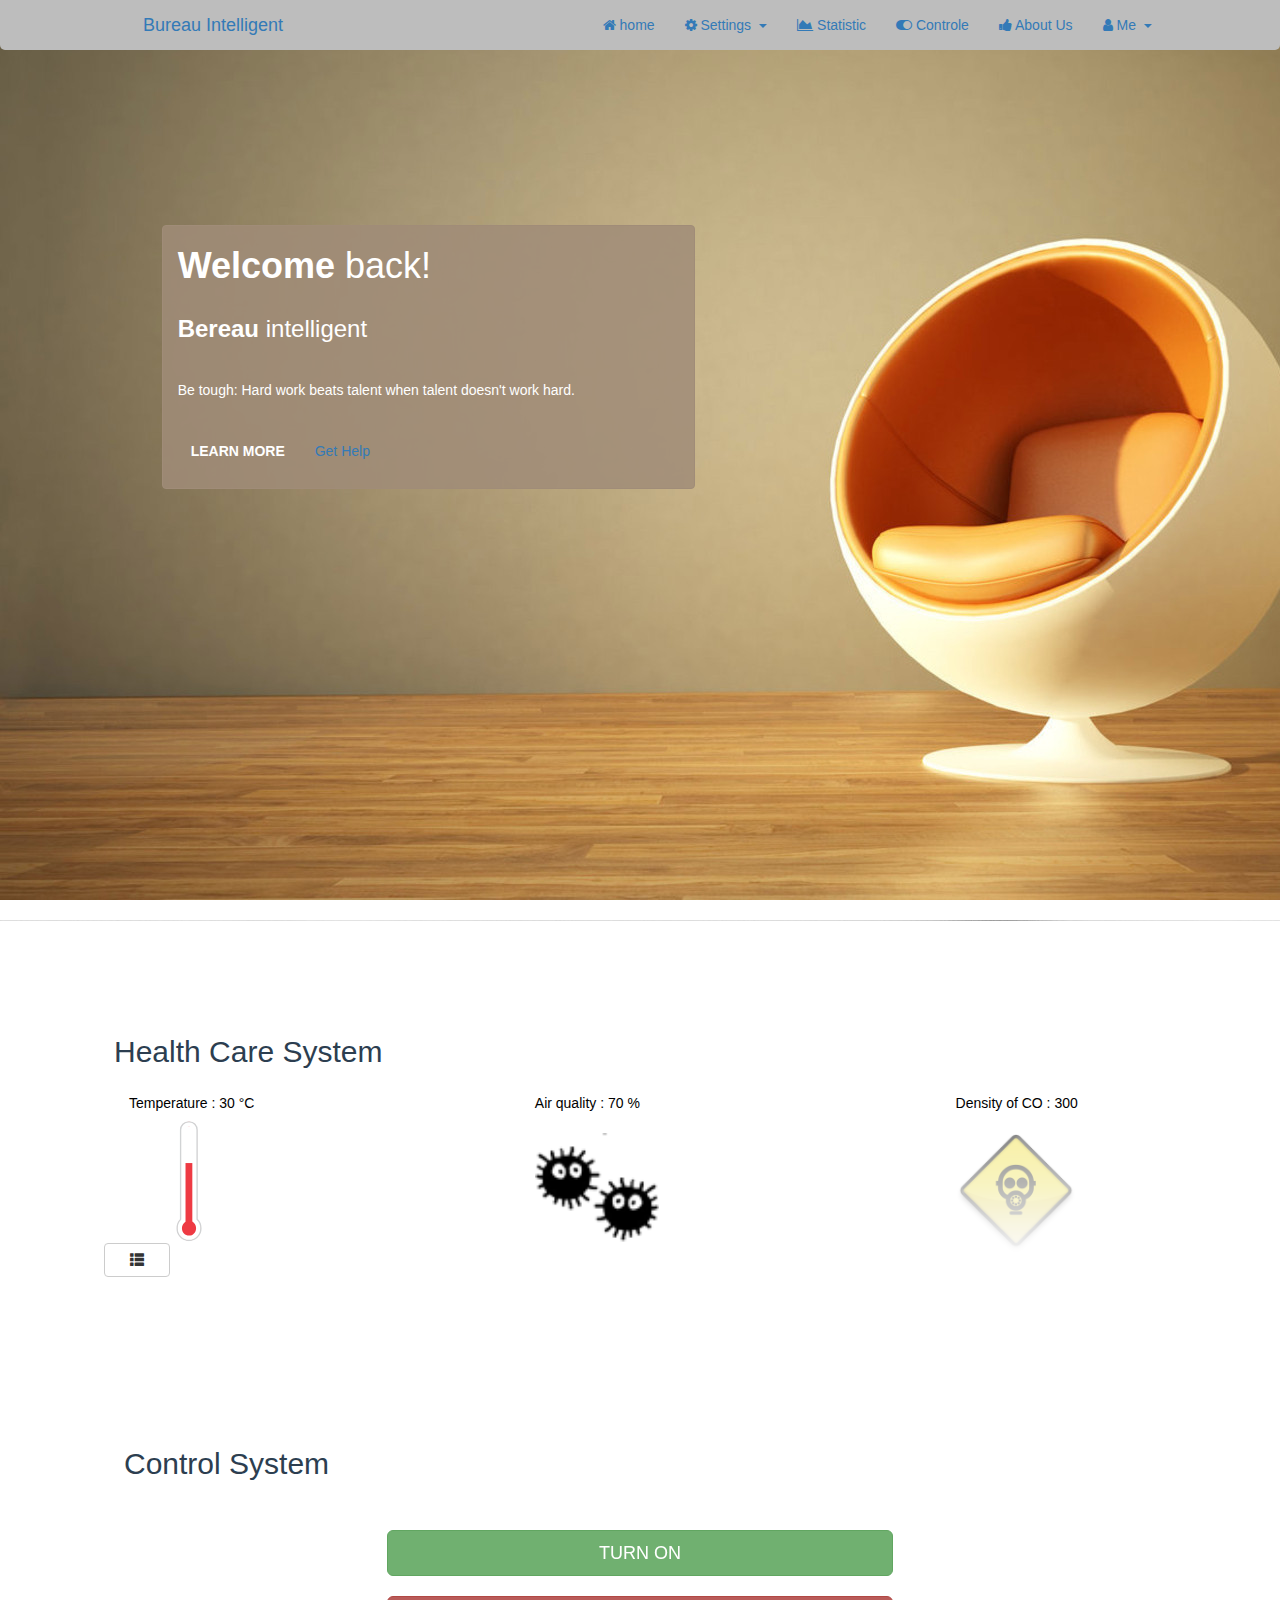
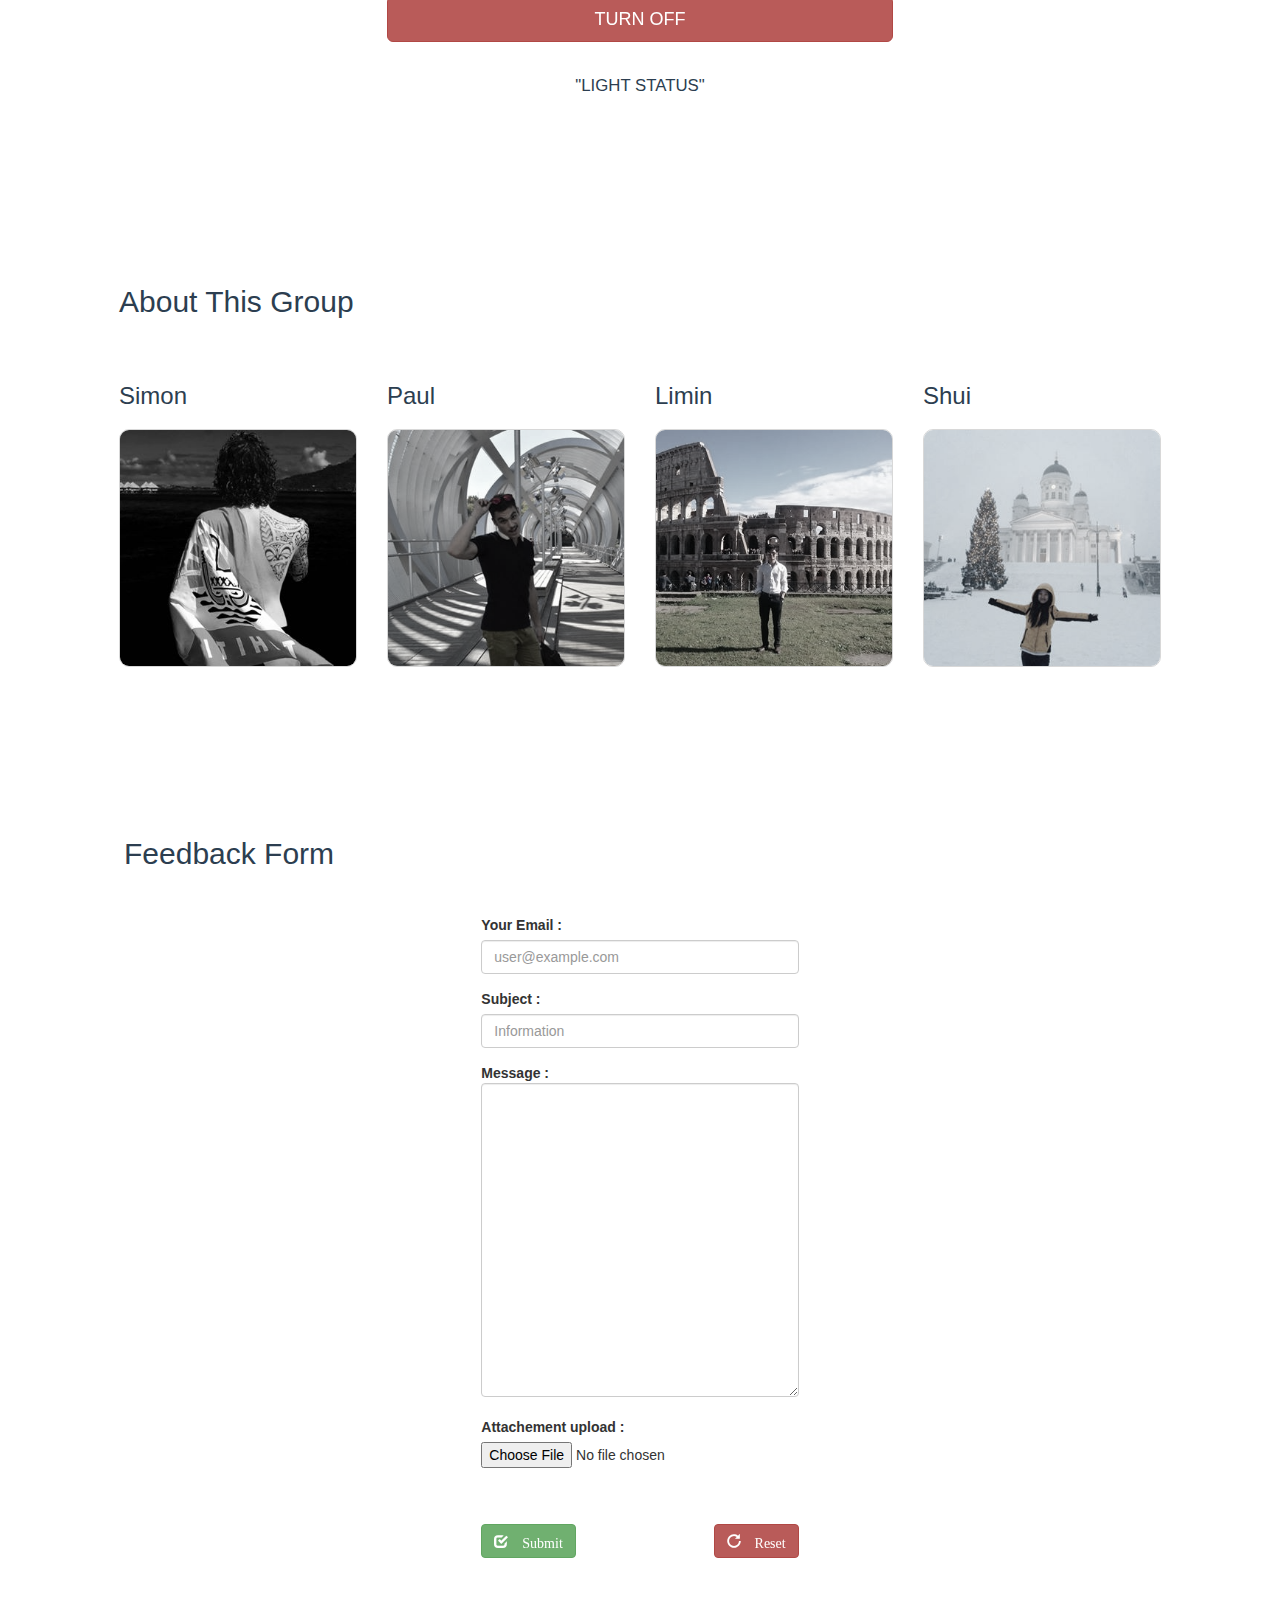
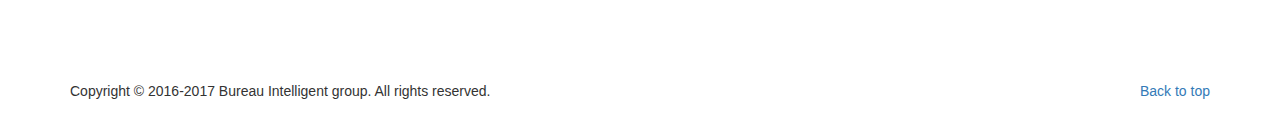
==== home.html @ cb345a28 "" ====
<!DOCTYPE html>
<html>
<head>

<!-- every 5min refresh automatique -->
<meta charset="UTF-8" http-equiv="refresh" content="300">  


	<!-- STYLESHEETS START -->
	<!-- Bootstrap style sheet -->
	<link rel="stylesheet" href="css/bootstrap.css" />
	<!-- Sunshine specific style sheet -->
	<link rel="stylesheet" href="css/styles.css" />
	<!-- STYLESHEETS END -->
	<!-- font-awesome BEGINS -->
	<link rel="stylesheet" href="css/font-awesome.min.css">
	<!-- font-awesome END -->
	<link rel="stylesheet" href="css/Index.css" >
	
	<link rel="stylesheet" href="css/thermometer.css" >
	<link rel="stylesheet" href="https://maxcdn.bootstrapcdn.com/bootstrap/3.3.7/css/bootstrap.min.css">
  <script src="https://ajax.googleapis.com/ajax/libs/jquery/3.1.1/jquery.min.js"></script>
  <script src="https://maxcdn.bootstrapcdn.com/bootstrap/3.3.7/js/bootstrap.min.js"></script>
  <style>
  .carousel-inner > .item > img,
  .carousel-inner > .item > a > img {
      width: 70%;
      margin: auto;
  }
  </style>
	
	<!-- FONTS START -->
	<link href="http://fonts.googleapis.com/css?family=Open+Sans:300,400,700" rel="stylesheet" type="text/css">
	<!-- FONTS END -->
	
	
	<script src="https://ajax.googleapis.com/ajax/libs/jquery/3.1.0/jquery.min.js"></script>
	
	
	<!-- PRE-LOADER JAVASCRIPT START -->
    <script src="js/pace.min.js" type="text/javascript"></script> 
	
	
	
   <script type="text/javascript">
	  
	   		
		/*
			The function below is used to:
			1. start the ticker on the home page
		*/		
		$(document).ready(function() {

			var current = 1;
			var height = $('.ticker').height();
			var numberDivs = $('.ticker').children().length;
			var first = $('.ticker h3:nth-child(1)');
			setInterval(function() {
				var number = current * -height;
				first.css('margin-top', number + 'px');
				if (current === numberDivs) {
					first.css('margin-top', '0px');
					current = 1;
				} else current++;
			}, 2500);
					});

   </script>

<title>Bureau Intelligent</title>

</head>

<body>
<p>
	<div class="container" style="margin: 0px; width: 100%;height:100%;align:center">
<!-- MAIN NAV START -->
		<div class="row" >
			<nav class="navbar-fixed-top" style="border-radius:0 0 5px 5px;background:#BDBDBD; width: 100%;margin:0 auto;">
				  <!-- 		<div class="navbar-fixed-top/navbar-static-top">         固定在网页顶部-->
				  <div style="width: 80%; margin:0 auto;">
  
        			<ul class="nav navbar-nav">	<!-- 下拉单 -->
        				<li class="navbar-header">
                            <a class="navbar-brand" style="left: 0" href="#header">Bureau Intelligent</a>
                        </li>
        			</ul>
        			<div class="collapse navbar-collapse" id="navbar-collapse-1">
            			<ul class="nav navbar-nav navbar-right" >
            				<li>
            					<a href="#header">
            						<i class="fa fa-home" aria-hidden="true"></i> home
            					</a>
            				</li>
            				<li class="dropdown">
            					<a href="#" class="dropdown-toggle" data-toggle="dropdown" >
            						<i class="fa fa-cog" aria-hidden="true"></i> Settings
            						<!-- <b class="caret"></b> -->
            					</a>
            					<ul class="dropdown-menu"> 
            						<li><a href="#">Créer un mode</a></li>
            						<li><a href="#">Another Action</a></li>
            						<li class="divider"></li>
            						<li><a href="#">Something else</a></li>
            					</ul>
            				</li>
            				<li>
            					<a href="#sante">
            						<i class="fa fa-area-chart" aria-hidden="true"></i> Statistic
            					</a>
            				</li>
            				<li>
            					<a href="#light">
            						<i class="fa fa-toggle-on" aria-hidden="true"></i> Controle
            					</a>
            				</li>
            				<li>
            					<a href="#about">
            						<i class="fa fa-thumbs-up" aria-hidden="true"></i> About Us
            					</a>
            				</li>
            				<li class="dropdown">
            					<a href="#" class="dropdown-toggle"  data-toggle="dropdown">
            						<i class="fa fa-user" aria-hidden="true"></i> Me
<!--             						<b class="caret" ></b> -->
            					</a>
            					<ul class="dropdown-menu"> 
            						<li>	
										<a href="img/profile.png">profil	
											<img class="img-circle" style="height:auto; width:25px;margin-left:12px;" alt="profil" src = "img/profile.png"/>
										</a>  
									</li>
            						<li class="divider"></li>
            						<li><a href="#">Préférences</a></li>
            						<li><a href="#">Paramètres</a></li>
            						<li><a href="login.html">Déconnexion</a></li>
            						<li class="divider"></li>
            						<li><a href="#">Aide</a></li>
            						<li><a href="#feedback">Signaler un problème</a></li>
            					</ul>
            				</li>
                   	    
            			</ul>
            		</div>
        		</div>
			</nav>
		</div>
<!-- MAIN NAV END -->
<!-- HOME START -->
		
        <header id="header">
            <div class="container" >
                <div class="row">
                    <div class="col-xs-10 col-xs-offset-1 col-sm-5" id="intro"  >
                        <h1><strong>Welcome</strong> back!</h1>
                        <br>
                        <!-- TICKER START -->
                         <div class="ticker">
                            <h3><strong>Bereau</strong> intelligent</h3>
                            <h3><strong>Bright</strong> ideas.</h3>
                            <h3><strong>Amazing</strong> results.</h3>
                        </div>
						<br>
                        <!-- TICKER END -->
                        <p> Be tough: Hard work beats talent when talent doesn't work hard.</p>
                        <br>
                        <a href="#about" class="btn btn-transparent scroll"><strong>LEARN MORE</strong></a>
                        <a href="#about" class="btn btn-link btn-white scroll">Get Help</a>
                    </div>
                </div>
            </div>
        </header>
	</div>
	</p>	
<!-- HOME END -->
	<div style="width:100%; background: url('img/services.jpg') fixed no-repeat;"> 
		
		<div class="row">
		</div>
		
		<div id="sante" class="row" style="position:static;width:100%;  margin:0 auto; border-radius:5px;padding: 25px 25px 25px 25px; background-color:#2C3E50;background-color: rgba(255,255,255,0.7);width:90%;horiz-align:middle; margin:50px auto 30px auto;">
			<div class="view" style="margin:25px;">
				<div>
					<h2 class="sante">Health Care System</h2>
				</div>
				<div class="col-md-12 column ui-sortable">
					
					<div class="box box-element" class="margin:20px;">
					 	<div style="width:100%;height:150px">
							
							
							<span style="height:100%;width:auto;border:0px solid #00F;">
                            <!-- border:1px solid #00F; -->
								<div class="svgCont" style="max-height:25px;max-width:120px;margin:auto;left:0%;border:1 solid #FFFFFF width: 600px;
  border: solid 1px #CCC; border: none; box-sizing: border-box;
  
  transform: translate(-50%, -50%);
  rotate(90deg); 
  -ms-transform: rotate(90deg); 
  -webkit-transform: rotate(90deg); 
  -o-transform: rotate(90deg); 
  -moz-transform: rotate(90deg); padding-bottom: 20.985%;">
      
             <svg xmlns="http://www.w3.org/2000/svg" width="619" height="129.9" viewBox="0 0 619 129.9" style="


position: absolute; top: 0; left: 0; width: 100%; height: 100%;

}">
              <style>
			  

                .st0{fill:#E6E7E8;} .st1{fill:#EE3A43;} .st2{fill:#FFFFFF;} .st3{fill:none;stroke:#D1D3D4;stroke-width:7;stroke-miterlimit:10;}
              </style>
              <path d="M552 3.5c-17.4 0-34.1 6.7-46 19.7H44.8c-22.5 0-41.3 17.3-41.3 39.3v4.8c0 10.7 4.7 21.4 12.5 29 7.7 7.6 18.1 12 28.8 12h461.7c11.8 11 28.2 18.2 45.5 18.2 35 0 63.5-27.6 63.5-61.4S587 3.5 552 3.5z" class="st1"/>
              
              <rect id="thermometerLineBody" width="189.1" height="42" x="27" y="44.4" class="st2"/>
              
    <!--           <circle id="thermometerLineHead" cx="40" cy="64.9" r="20" class="st1"/> -->
              <path d="M552 3.3c-17.4 0-34.1 6.7-46 19.7H44.8C22.3 23 3.5 40.3 3.5 62.3v4.8c0 10.7 4.7 21.4 12.5 29 7.7 7.6 18.1 12 28.8 12h461.7c11.8 11 28.2 18.2 45.5 18.2 35 0 63.5-27.6 63.5-61.4S587 3.3 552 3.3zm0 98.1c-14.4 0-27-7.5-33.6-18.5H44.8c-8.4 0-15.8-7.1-15.8-15.5v-4.8c0-8.3 7.4-14.8 15.8-14.8H518c6.5-11 19.3-19.4 33.9-19.4 21.3 0 38.5 16.3 38.5 36.4.1 20.3-17.2 36.6-38.4 36.6z" class="st2"/>
              <path d="M552 3.5c-17.4 0-34.1 6.7-46 19.7H44.8c-22.5 0-41.3 17.3-41.3 39.3v4.8c0 10.7 4.7 21.4 12.5 29 7.7 7.6 18.1 12 28.8 12h461.7c11.8 11 28.2 18.2 45.5 18.2 35 0 63.5-27.6 63.5-61.4S587 3.5 552 3.5z" class="st3"/>
            </svg>   </div>  
      
								<a id="temperature-btn" style="text-decoration: none;color:black;" href="datatable/tableTemperature.html" target="_blank" >Temperature : 30 °C</a></br>
							
						
							</span>
						
                        	
							
							
                            
							<span style="left:40%;height:100%;width:auto;border:0px solid #00F;">
								
								<div><a id="air-btn" style="text-decoration: none;color:black;" href="datatable/tableDust.html" target="_blank" >Air quality : 70 %</a> </div></br>
								
								<img id="svg1" src="img/dustevil2.png"  style="border:0px solid #00F;height:80%;max-width:auto;">
						
							</span>
							
						
							<span style="left:80%;border:0px solid #00F;height:100%;width:auto;">
								
								<div><a id="co-btn" style="text-decoration: none;color:black;" href="datatable/tableCO.html" target="_blank" >Density of CO : 300</a> </div></br>
								
								<img id="jpg1" src="img/poisin4.png" style="border:0px solid #00F;height:80%;max-width:auto;-webkit-mask-image:-webkit-gradient(linear, left top, left bottom, from(rgba(0,0,0,0.5)), to(rgba(0,0,0,0.05)));"/>
								
							
							</span>
						</div>
					</div>
				</div>
			</div>
			
			<div style="margin:15px">				
				<button type="button" class="btn btn-default" data-toggle="collapse" data-target="#graphcarousel">
					<span class="glyphicon glyphicon-th-list" aria-hidden="true"></span>
				</button>
				<div id="graphcarousel" class="collapse">
					<div class="container">
  <br>
  <div id="myCarousel" class="carousel slide" data-ride="carousel">
    <!-- Indicators -->
    <ol class="carousel-indicators">
      <li data-target="#myCarousel" data-slide-to="0" class="active"></li>
      <li data-target="#myCarousel" data-slide-to="1"></li>
      <li data-target="#myCarousel" data-slide-to="2"></li>
      <li data-target="#myCarousel" data-slide-to="3"></li>
    </ol>

    <!-- Wrapper for slides -->
         <div class="carousel-inner" style="text-align:center">
        <div class="item active">
          <img alt="First slide" src="img/graphTemperature.png" ></img>
        </div>
		<div class="item">
          <img alt="Second slide" src="img/graphHumidite.png" ></img>
        </div>
        <div class="item">
          <img alt="Third slide" src="img/graphDust.png" ></img>
        </div>
        <div class="item">
          <img alt="fourth slide" src="img/graphCO.png"  ></img>
        </div>
      </div>

    <!-- Left and right controls -->
    <a class="left carousel-control" href="#myCarousel" role="button" data-slide="prev">
      <span class="glyphicon glyphicon-chevron-left" aria-hidden="true"></span>
      <span class="sr-only">Previous</span>
    </a>
    <a class="right carousel-control" href="#myCarousel" role="button" data-slide="next">
      <span class="glyphicon glyphicon-chevron-right" aria-hidden="true"></span>
      <span class="sr-only">Next</span>
    </a>
  </div>
</div>
				</div>
			</div>

		</div>
		
		
	
		<div id="light" style="border-radius:5px;padding: 40px; background-color:#D8D8D8;background-color: rgba(255,255,255,0.7);width:90%;horiz-align:middle; margin:50px auto 30px auto;">
			<div class="row" style="margin: 0;">
        <div >
            <h2 style="text-align: left;padding:20px;color:#2C3E50;">Control System</h2>
        </div>
        <br>
        <div class="col-md-6 col-md-offset-3">
          <a href="?light=on" class="btn btn-success btn-block btn-lg" style="-webkit-filter: grayscale(30%);
	-moz-filter: grayscale(30%);													<!-- 灰度-->
	-ms-filter: grayscale(30%);
	-o-filter: grayscale(30%);
	filter: grayscale(30%);
	filter: gray;
	width: 100%">TURN ON</a>
          <br />
          <a href="?light=off" class="btn btn-danger btn-block btn-lg" style="-webkit-filter: grayscale(30%);
	-moz-filter: grayscale(30%);
	-ms-filter: grayscale(30%);
	-o-filter: grayscale(30%);
	filter: grayscale(30%);
	filter: gray;
	width: 100%">TURN OFF</a>
          <br />
          <div style="font-size:120%;margin: auto;color:#2C3E50; padding:10px;width:100%;height:200%;text-align:center;border:1 solid #000000;border-radius:5px;background-color:#FFFFFF;">
          <p>
            "LIGHT STATUS"
          </p>
        </div>
      </div>
    </div>
		</div>
		
		
		
		<div id="about" class="row" style="border-radius:5px;padding: 40px; background-color:#FFFFFF;background-color:rgba(255,255,255,0.7);width:90%;horiz-align:middle; margin:50px auto 30px auto;">
			<div>
				<h2 class="about-us">About This Group</h2>
			</div>
			<div class="col-md-3 column ui-sortable" style="border:0px solid #00F;"> 
				<div class="widthandlength" style="border:0px solid #00F;">
					<h3 class="member-name" style="position:relative">Simon</h3>
    			
    				<div class="" >
    					<img class="grey" style="opacity:1;position:relative" alt="simon" src="img/simon.jpg">
    				</div>
<!-- 					<p><a class="btn" href="#">View details >></a></p> -->
				</div>
			</div>
			<div class="col-md-3 column ui-sortable" style="border:0px solid #00F;"> 
				<div class="widthandlength">
					<h3 class="member-name">Paul</h3>
    				
    				<div class="">
    					<img class="grey" alt="paul" src="img/paul.jpg">
    				</div>
<!-- 					<p><a class="btn" href="#">View details >></a></p> -->
				</div>
			</div>
			<div class="col-md-3 column ui-sortable" style="border:0px solid #00F;">
				<div class="widthandlength">
					<h3 class="member-name">Limin</h3>
    				
    				<div class="">
    					<img class="grey" alt="limin" src="img/limin.jpg">
    				</div>
<!-- 					<p><a class="btn" href="#">View details >></a></p> -->
				</div>
			</div>
			<div class="col-md-3 column ui-sortable" style="border:0px solid #00F;"> 
				<div class="widthandlength">
					<h3 class="member-name">Shui</h3>
    			
    				<div class="">
    					<img class="grey" alt="shui" src="img/shui.jpg">
    				</div>
<!-- 					<p><a class="btn" href="#">View details >></a></p> -->
				</div>
			</div>
		</div>
		
		
		<div id="feedback" class="row" style="border-radius:5px;padding: 40px; background-color:#FFFFFF;background-color:rgba(255,255,255,0.7);width:90%;horiz-align:middle; margin:50px auto 30px auto;">
		
			<div class="row" style="margin:0;">
			
			<div >
				<h2 style="text-align: left;padding:20px;color:#2C3E50;">Feedback Form</h2>
			</div>
				
			
			<div class="panel-body">
				<form method='post' name='emailform'  action='feedback.php' enctype='multipart/form-data' onsubmit='return form_check()'>           
				   
				   <div class="col-md-4 col-md-offset-4">
						<div class="form-group">
							<label>Your Email :<br/></label>
							<input name='email' type='text' class="form-control" placeholder='user@example.com'/>
						</div>
						
						<div class="form-group">
							<label>Subject :</label>
							<input name='subject' type='text' class="form-control" placeholder='Information'/>
						</div>
					
						<div class="form-group">
							<label>Message :<br/><textarea name='message' rows='15' cols='50' class="form-control" ></textarea></label>
						</div>
					
						<div class="form-group">
							<label>Attachement upload :  </label>
							<input type='file' name='file' id='file'/>
						</div>
						
						<br/><br/>
					
						<div class="form-group">
							<button type='submit' class='btn btn-success glyphicon glyphicon-check' style="-webkit-filter: grayscale(30%)">&nbsp;Submit</button>
							<button type='reset' class='btn btn-danger glyphicon glyphicon-repeat pull-right'style="-webkit-filter: grayscale(30%)">&nbsp;Reset</button>
						</div>
					</div>
				</form>
			</div>
	   </div>
			
		</div>
		
		<br>
		<footer class="footer">
			<div class="container">
				<p class="pull-right"><a href="#">Back to top</a></p>
				<p>Copyright © 2016-2017 Bureau Intelligent group. All rights reserved.</p>
			</div>
		</footer>
		
		
	</div>


</body>
</html>
---- css/styles.css ----
/* START: GLOBAL STYLES */
html, body, #page {
    width: 100%;
    height: 100%;
    margin: 0px;
    padding: 0px;
    -webkit-box-sizing: border-box;
    -moz-box-sizing: border-box;
    box-sizing: border-box;
    color: #2C3E50;
    font-family: "Open Sans";
}

h1, h2, h3, h4, h5, h6 {
    font-family: "Open Sans";
    font-weight: 300;
}

body {
    background-color: #EC10F1;
    background: url('../img/home.jpg') fixed no-repeat;
}

section {
    padding-top: 80px;
    padding-bottom: 50px;
    text-align: center;
}

p {
    line-height: 28px;
}

a, a:focus, a:active {
    color: #ff6419;
    cursor: pointer;
}

a:hover {
    color: #ff9632;
}
/* END: GLOBAL STYLES */

/* START: PRELOADER BAR ON THE TOP*/
.pace {
    -webkit-pointer-events: none;
    pointer-events: none;
    -webkit-user-select: none;
    -moz-user-select: none;
    user-select: none;
}

.pace-inactive {
    display: none;
}

.pace .pace-progress {
    background-color: #ff6419;
    position: fixed;
    z-index: 2000;
    top: 0;
    left: 0;
    height: 12px;
    overflow: hidden;

    -webkit-transition: width 1s;
    -moz-transition: width 1s;
    -o-transition: width 1s;
    transition: width 1s;
}

.pace .pace-progress-inner {
    position: absolute;
    top: 0;
    left: 0;
    right: -32px;
    bottom: 0;

    background-image: -webkit-gradient(linear, 0 100%, 100% 0, color-stop(0.25, rgba(255, 255, 255, 0.2)), color-stop(0.25, transparent), color-stop(0.5, transparent), color-stop(0.5, rgba(255, 255, 255, 0.2)), color-stop(0.75, rgba(255, 255, 255, 0.2)), color-stop(0.75, transparent), to(transparent));
    background-image: -webkit-linear-gradient(45deg, rgba(255, 255, 255, 0.2) 25%, transparent 25%, transparent 50%, rgba(255, 255, 255, 0.2) 50%, rgba(255, 255, 255, 0.2) 75%, transparent 75%, transparent);
    background-image: -moz-linear-gradient(45deg, rgba(255, 255, 255, 0.2) 25%, transparent 25%, transparent 50%, rgba(255, 255, 255, 0.2) 50%, rgba(255, 255, 255, 0.2) 75%, transparent 75%, transparent);
    background-image: -o-linear-gradient(45deg, rgba(255, 255, 255, 0.2) 25%, transparent 25%, transparent 50%, rgba(255, 255, 255, 0.2) 50%, rgba(255, 255, 255, 0.2) 75%, transparent 75%, transparent);
    background-image: linear-gradient(45deg, rgba(255, 255, 255, 0.2) 25%, transparent 25%, transparent 50%, rgba(255, 255, 255, 0.2) 50%, rgba(255, 255, 255, 0.2) 75%, transparent 75%, transparent);
    -webkit-background-size: 32px 32px;
    -moz-background-size: 32px 32px;
    -o-background-size: 32px 32px;
    background-size: 32px 32px;

    -webkit-animation: pace-stripe-animation 500ms linear infinite;
    -moz-animation: pace-stripe-animation 500ms linear infinite;
    -ms-animation: pace-stripe-animation 500ms linear infinite;
    -o-animation: pace-stripe-animation 500ms linear infinite;
    animation: pace-stripe-animation 500ms linear infinite;
}

@-webkit-keyframes pace-stripe-animation {
    0% { -webkit-transform: none; transform: none; }
    100% { -webkit-transform: translate(-32px, 0); transform: translate(-32px, 0); }
}
@-moz-keyframes pace-stripe-animation {
    0% { -moz-transform: none; transform: none; }
    100% { -moz-transform: translate(-32px, 0); transform: translate(-32px, 0); }
}
@-o-keyframes pace-stripe-animation {
    0% { -o-transform: none; transform: none; }
    100% { -o-transform: translate(-32px, 0); transform: translate(-32px, 0); }
}
@-ms-keyframes pace-stripe-animation {
    0% { -ms-transform: none; transform: none; }
    100% { -ms-transform: translate(-32px, 0); transform: translate(-32px, 0); }
}
@keyframes pace-stripe-animation {
    0% { transform: none; transform: none; }
    100% { transform: translate(-32px, 0); transform: translate(-32px, 0); }
}
/* END: PRELOADER BAR ON THE TOP*/

/* START: NAVIGATION ON THE TOP */
.navbar-transparent {
    background-color: rgba(255, 255, 255, 0.9);
    text-transform: uppercase;
}

.navbar-transparent .navbar-nav li a {
    color: #505050;
}

.navbar-transparent .navbar-nav .active a {
    background-color: #dfdfdf;
}
/* END: NAVIGATION ON THE TOP */

/* START: SECTION HEADING */
.fancy {
    line-height: 0;
    text-align: center;
    margin-bottom: 35px;
}
.fancy span {
    display: inline-block;
    position: relative;
    text-transform: uppercase;
    font-weight: bold;
    font-size: 18px;
}
.fancy span:before,
.fancy span:after {
    content: "";
    position: absolute;
    height: 0;
    top: 0;
}
/* END: SECTION HEADING */

/* START: COMMON UI ELEMENTS */
.orange {
    color: #ff6419;
}

.btn-half-block {
    -webkit-border-radius: 4px;
    -moz-border-radius: 4px;
    border-radius: 4px;
    width: 50%;
}

.logo-circled {
    border-radius: 50%;
    -moz-border-radius: 50%;
    -webkit-border-radius: 50%;
    color: rgba(255, 255, 255, 0.8);
    background-color: #ff9632;
}

.btn-transparent {
    background-color: rgba(255, 255, 255, 0);
    color: #fff;
    border: 1px solid #fff;
}

.btn-transparent:hover, .btn-transparent:focus, .btn-transparent:active {
    background-color: rgba(255, 255, 255, 0.1);
    color: #fff;
}

.btn-white, .btn-white:focus, .btn-white:active {
    color: #fff;
}

.btn-white:hover {
    color: #eee;
    text-decoration: none;
}

.btn-orange {
    background-color: #ff6419;
    color: #fff;
    border: 1px solid #fff;
}

.btn-orange:hover, .btn-orange:focus, .btn-orange:active {
    background-color: #ff9632;
    color: #fff;
}

.alert-small {
    padding: 6px 12px 6px 12px;
    -webkit-border-radius: 4px;
    -moz-border-radius: 4px;
    border-radius: 4px;

}
/* END: COMMON UI ELEMENTS */

/* START: HOME SECTION*/
#header {
    overflow: hidden;
    height: auto;
    background-image: url('../photo/home.jpg') fixed no-repeat;
    -webkit-background-size: cover;
    -moz-background-size: cover;
    -o-background-size: cover;
    background-size: cover;
    background-attachment: fixed;
    height: 100%;
}

#intro {
    position: absolute;
    top: 25%;
    padding-bottom: 20px;
    background-color: rgba(160, 140, 120, 0.85);
    color: #fff;
    -webkit-border-radius: 4px;
    -moz-border-radius: 4px;
    border-radius: 4px;
    border: 1px solid rgba(160, 140, 120, 1);
}

#intro .ticker {
    overflow: hidden;
    height: 40px;
    vertical-align: baseline;
}

#intro .ticker h3 {
	margin-bottom: 0px;
    margin-top: 0px;
	height: 40px;
    -webkit-transition: margin-top 0.5s ease-in-out;
    -moz-transition:    margin-top 0.5s ease-in-out;
    -o-transition:      margin-top 0.5s ease-in-out;
    transition:         margin-top 0.5s ease-in-out;
}
/* END: HOME SECTION*/


/* START: ABOUT SECTION*/
#about .container, #work .container, #team .container, #contact .container {
    background-color: rgba(255, 255, 255, 1);
    -webkit-border-radius: 4px;
    -moz-border-radius: 4px;
    border-radius: 4px;
}

#about .article h3 {
    margin-top: 0px;
    margin-bottom: 15px;
    font-weight: 700;
}

#about .article p {
    margin-bottom: 50px;
}

#about .slide {
    color: #fff;
    background: rgba(255, 100, 25, 0.75);
    text-align: center;
    list-style-type: none;
    height: 60px;
    -webkit-border-radius: 4px;
    -moz-border-radius: 4px;
    border-radius: 4px;
    margin-top: 10px;
    margin-bottom: 30px;
}
/* END: HOME SECTION*/

/* START: SERVICES SECTION*/
#services {
    height: auto;
    background: url('../photo/Best-Clear-Marble-Wallpaper-Background.jpg') no-repeat;
    -webkit-background-size: cover;
    -moz-background-size: cover;
    -o-background-size: cover;
    background-size: cover;
    background-attachment: fixed;
    background-position: 0 -300px;
}

#services .container {
    background-color: rgba(255, 255, 255, 0.75);
    -webkit-border-radius: 4px;
    -moz-border-radius: 4px;
    border-radius: 4px;
}

#services .desc h2 {
    margin-top: 0px;
}

#services .desc p {
    margin-bottom: 20px;
}

#services .article h3{
    margin-top: 0px;
    font-weight: 700;
}

#services .article p {
    margin-bottom: 50px;
}

#services .article ul li {
    margin-bottom: 10px;
}

#services .article ul li:last-child {
    margin-bottom: 30px;
}
/* END: SERVICES SECTION*/

/* START: WORK SECTION*/
#work .container {
    background-color: rgba(255, 255, 255, 1);
    -webkit-border-radius: 4px;
    -moz-border-radius: 4px;
    border-radius: 4px;
}

#work .desc h2 {
    margin-top: 0px;
}

#work .desc p {
    margin-bottom: 10px;
}

#work #filters {
    width: 100%;
    margin: 20px auto 30px auto;
    background-color: #f5f5f5;
}

#work #filters li {
    font-size: 18px;
    line-height: 30px;
    cursor: pointer;
    padding: 10px;
    min-width: 120px;
}

#work #filters li.active {
    background-color: #fff;
    color: #ff6419;
}

#work #gallery {
    padding: 0;
}

#work #gallery li div {
    margin-bottom: 30px;
}

#work #gallery .mix{
    opacity: 0;
    display: none;
}
/* END: WORK SECTION*/

/* START: CLIENTS SECTION*/
#clients {
    height: auto;
    background: url('../photo/Clear-Beach-Sky-For-Background.jpg') no-repeat;
    -webkit-background-size: cover;
    -moz-background-size: cover;
    -o-background-size: cover;
    background-size: cover;
    background-attachment: fixed;
}

#clients .container {
    background-color: rgba(40, 30, 20, 0.75);
    -webkit-border-radius: 4px;
    -moz-border-radius: 4px;
    border-radius: 4px;
    color: #fff;
}

#clients .desc h2 {
    margin-top: 0px;
}

#clients .desc p {
    margin-bottom: 50px;
}

#clients .statement div h4 {
    margin-top: 0px;
}

#clients .statement div p {
    margin-bottom: 30px;
}
/* END: CLIENTS SECTION*/

/* START: TEAM SECTION*/
#team .desc h2 {
    margin-top: 0px;
}

#team .desc p {
    margin-bottom: 50px;
}

#team .person {
    height: 400px;
    background-repeat: no-repeat;
    background-position:center;
    margin-bottom: 30px;
}

#team .person .info {
    padding-top: 10px;
    position: absolute;
    bottom: 0;
    background: rgba(255, 255, 255, 0.75);
    margin-left: -15px;
}

#team .person .info h4 {
    margin-top: 0px;
    font-weight: 700;
}

#team .person .info p {
    width: 80%;
    margin: auto;
}

#team .person .info ul {
    font-size: 24px;
    background-color: rgba(255, 255, 255, 0.75);
}
/* END: TEAM SECTION*/

/* START: CONTACT SECTION*/
#contact .desc h2 {
    margin-top: 0px;
}

#contact .desc p {
    margin-bottom: 50px;
}

#contact .option {
    padding-bottom: 30px;
}

#contact-details-wrapper
{
    position: relative;
    border: 1px solid #ddd;
    background-color: #fff;
    background: url('../photo/Beautiful-Clear-Marble-On-The-Wood-Wallpaper-High-Resolution.jpg.png');
}

#contact-details {
    background-color: #fff;
    margin: -20px auto 15px auto;
    padding-top: 20px;
    -webkit-border-radius: 4px;
    -moz-border-radius: 4px;
    border-radius: 4px;
    border: 1px solid #eee;
}

#contact-form input[type="text"], #contact-form input[type="email"], #contact-form textarea {
    -webkit-border-radius: 4px;
    -moz-border-radius: 4px;
    border-radius: 4px;
    box-shadow:none !important;
    color: #2C3E50;
}
/* END: CONTACT SECTION*/

/* START: FOOTER SECTION*/
#footer {
    font-size: 12px;
    text-align: center;
    margin: 20px auto;
}
/* END: FOOTER SECTION*/
#num{color:#999;}
#mometer{position:relative;    height:100px;width:15px;background-color:#CCC;margin:50px;}
span{position:absolute;display:block;bottom:0px;width:40px;}
#Hgheader{height:15px;line-height:15px;color:#FF0000;font-size:14px;font-family:Arial, Helvetica, sans-serif;
border-bottom:#f00 1px solid;left:-40px;position:relative;}
#Hg{height:0px;    font-size:0px;background-color:#C00;width:15px;}
#hot{height:100px;width:15px; background-color:#FF0; position:absolute; top:0; left:0;}
---- css/Index.css ----
@CHARSET "UTF-8";
.member-name{
	
	padding:10px 0;
	opacity:1;
	color: #2C3E50;;
}
.about-us{
	margin:15px;
	padding:20px 0;
	opacity:1;
	color: #2C3E50;;
}
.sante{
	padding:15px 0;
	color:#2C3E50;
	text-align:left;
	
}
.grey{
	 -webkit-filter: grayscale(100%);
	-moz-filter: grayscale(80%);
	-ms-filter: grayscale(80%);
	-o-filter: grayscale(80%);
	filter: grayscale(80%);
	filter: gray; 
	width: 100%;
	border:1px solid #D8D8D8;
	border-radius:10px 10px 10px 10px;
	opacity:1;
}
.navbar-custom {
  background-color: #0088cc;
  border-color: #0072ab;
}
.navbar-custom .navbar-brand {
  color: #ffffff;
}
.navbar-custom .navbar-brand:hover,
.navbar-custom .navbar-brand:focus {
  color: #e6e6e6;
  background-color: transparent;
}
.navbar-custom .navbar-text {
  color: #ffffff;
}
.navbar-custom .navbar-nav > li:last-child > a {
  border-right: 1px solid #0072ab;
}
.navbar-custom .navbar-nav > li > a {
  color: #ffffff;
  border-left: 1px solid #0072ab;
}
.navbar-custom .navbar-nav > li > a:hover,
.navbar-custom .navbar-nav > li > a:focus {
  color: #e0e0e0;
  background-color: transparent;
}
.navbar-custom .navbar-nav > .active > a,
.navbar-custom .navbar-nav > .active > a:hover,
.navbar-custom .navbar-nav > .active > a:focus {
  color: #e0e0e0;
  background-color: #0072ab;
}
.navbar-custom .navbar-nav > .disabled > a,
.navbar-custom .navbar-nav > .disabled > a:hover,
.navbar-custom .navbar-nav > .disabled > a:focus {
  color: #cccccc;
  background-color: transparent;
}
.navbar-custom .navbar-toggle {
  border-color: #dddddd;
}
.navbar-custom .navbar-toggle:hover,
.navbar-custom .navbar-toggle:focus {
  background-color: #dddddd;
}
.navbar-custom .navbar-toggle .icon-bar {
  background-color: #cccccc;
}
.navbar-custom .navbar-collapse,
.navbar-custom .navbar-form {
  border-color: #0070a8;
}
.navbar-custom .navbar-nav > .dropdown > a:hover .caret,
.navbar-custom .navbar-nav > .dropdown > a:focus .caret {
  border-top-color: #e0e0e0;
  border-bottom-color: #e0e0e0;
}
.navbar-custom .navbar-nav > .open > a,
.navbar-custom .navbar-nav > .open > a:hover,
.navbar-custom .navbar-nav > .open > a:focus {
  background-color: #0072ab;
  color: #e0e0e0;
}
.navbar-custom .navbar-nav > .open > a .caret,
.navbar-custom .navbar-nav > .open > a:hover .caret,
.navbar-custom .navbar-nav > .open > a:focus .caret {
  border-top-color: #e0e0e0;
  border-bottom-color: #e0e0e0;
}
.navbar-custom .navbar-nav > .dropdown > a .caret {
  border-top-color: #ffffff;
  border-bottom-color: #ffffff;
}
@media (max-width: 767) {
  .navbar-custom .navbar-nav .open .dropdown-menu > li > a {
    color: #ffffff;
  }
  .navbar-custom .navbar-nav .open .dropdown-menu > li > a:hover,
  .navbar-custom .navbar-nav .open .dropdown-menu > li > a:focus {
    color: #e0e0e0;
    background-color: transparent;
  }
  .navbar-custom .navbar-nav .open .dropdown-menu > .active > a,
  .navbar-custom .navbar-nav .open .dropdown-menu > .active > a:hover,
  .navbar-custom .navbar-nav .open .dropdown-menu > .active > a:focus {
    color: #e0e0e0;
    background-color: #0072ab;
  }
  .navbar-custom .navbar-nav .open .dropdown-menu > .disabled > a,
  .navbar-custom .navbar-nav .open .dropdown-menu > .disabled > a:hover,
  .navbar-custom .navbar-nav .open .dropdown-menu > .disabled > a:focus {
    color: #cccccc;
    background-color: transparent;
  }
}
.navbar-custom .navbar-link {
  color: #ffffff;
}
.navbar-custom .navbar-link:hover {
  color: #e0e0e0;
}
---- css/thermometer.css ----
@CHARSET "UTF-8";
.svgCont {
  width: 600px;
  border: solid 1px #CCC; border: none; box-sizing: border-box;
  position: absolute; top: 50%; left: 50%; 
  transform: translate(-50%, -50%);
  rotate(90deg); 
  -ms-transform: rotate(90deg); 
  -webkit-transform: rotate(90deg); 
  -o-transform: rotate(90deg); 
  -moz-transform: rotate(90deg); 
}
.svgCont div {padding-bottom: 20.985%;}
.svgCont svg {position: absolute; top: 0; left: 0; width: 100%; height: 100%;}
.svgCont svg #thermometerLineBody, .svgCont svg #thermometerLineHead {
  opacity: 1; /* set the red line invisible initially */
}
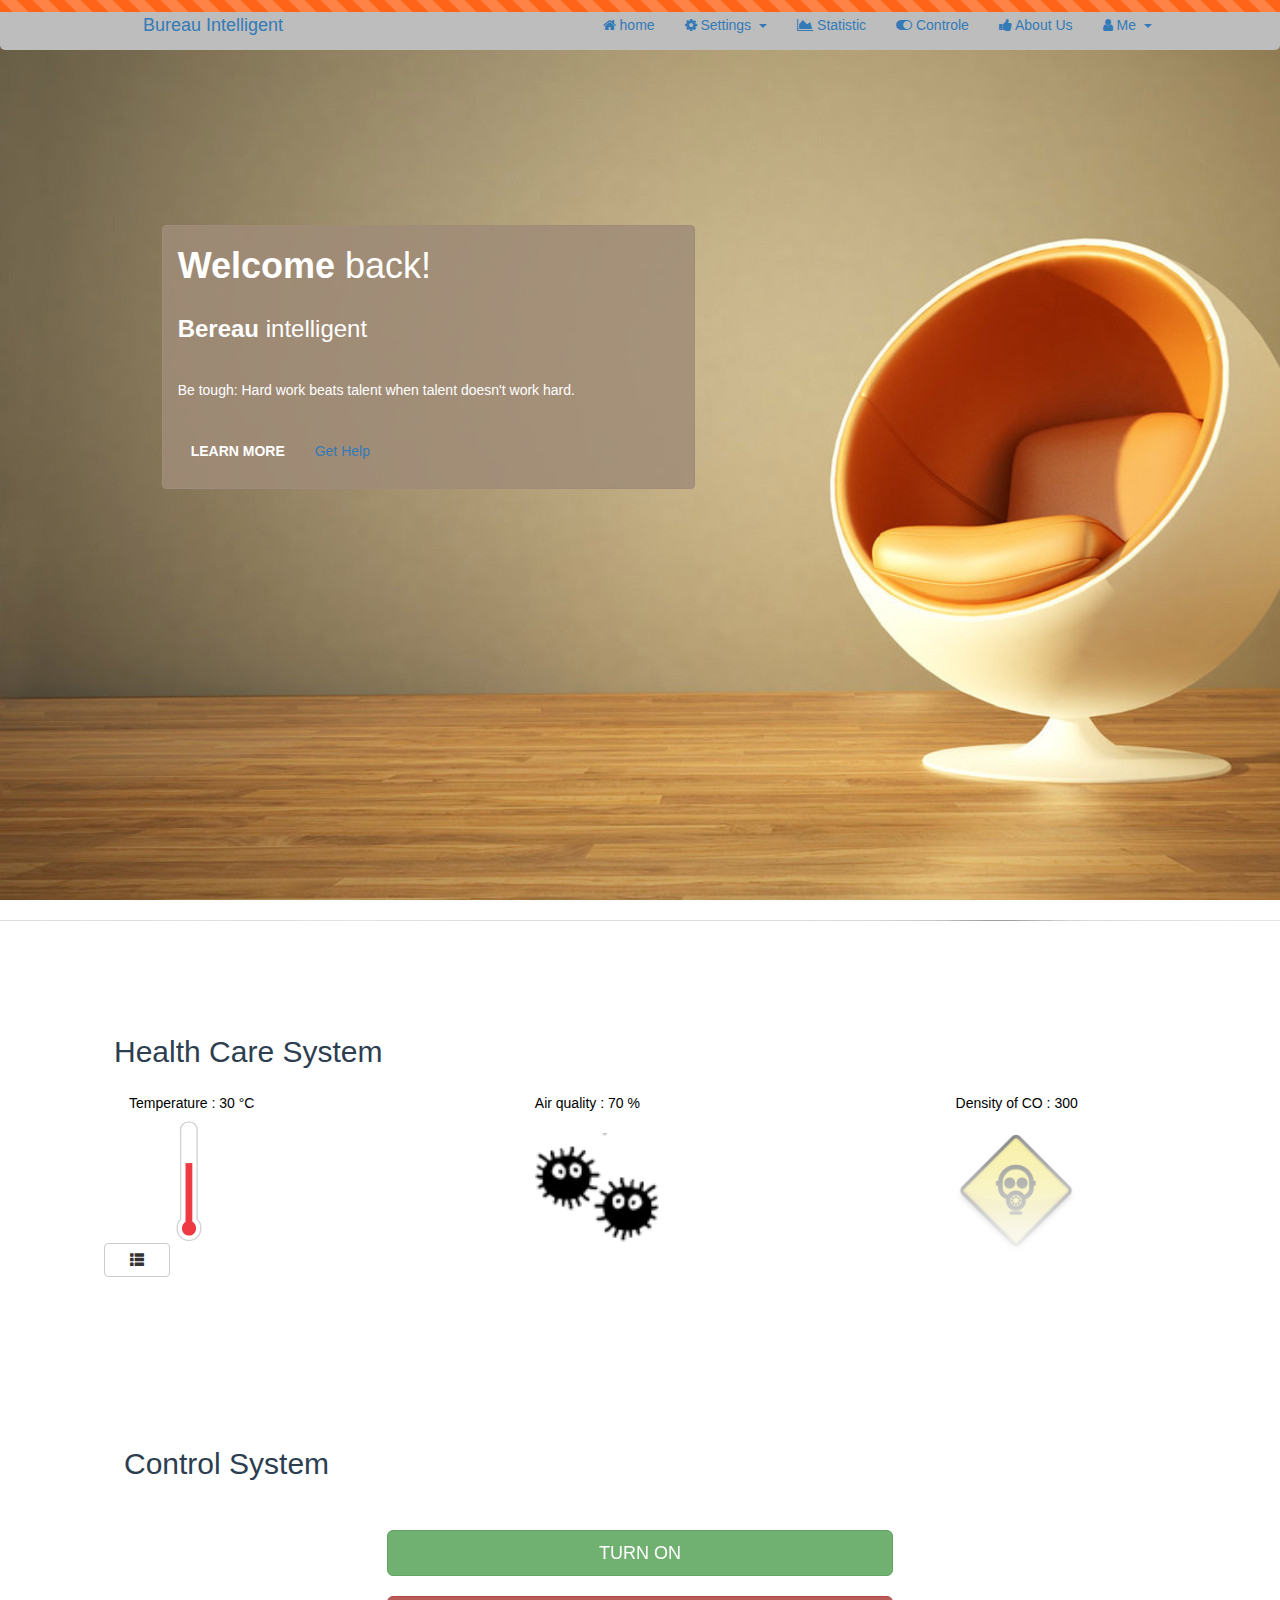
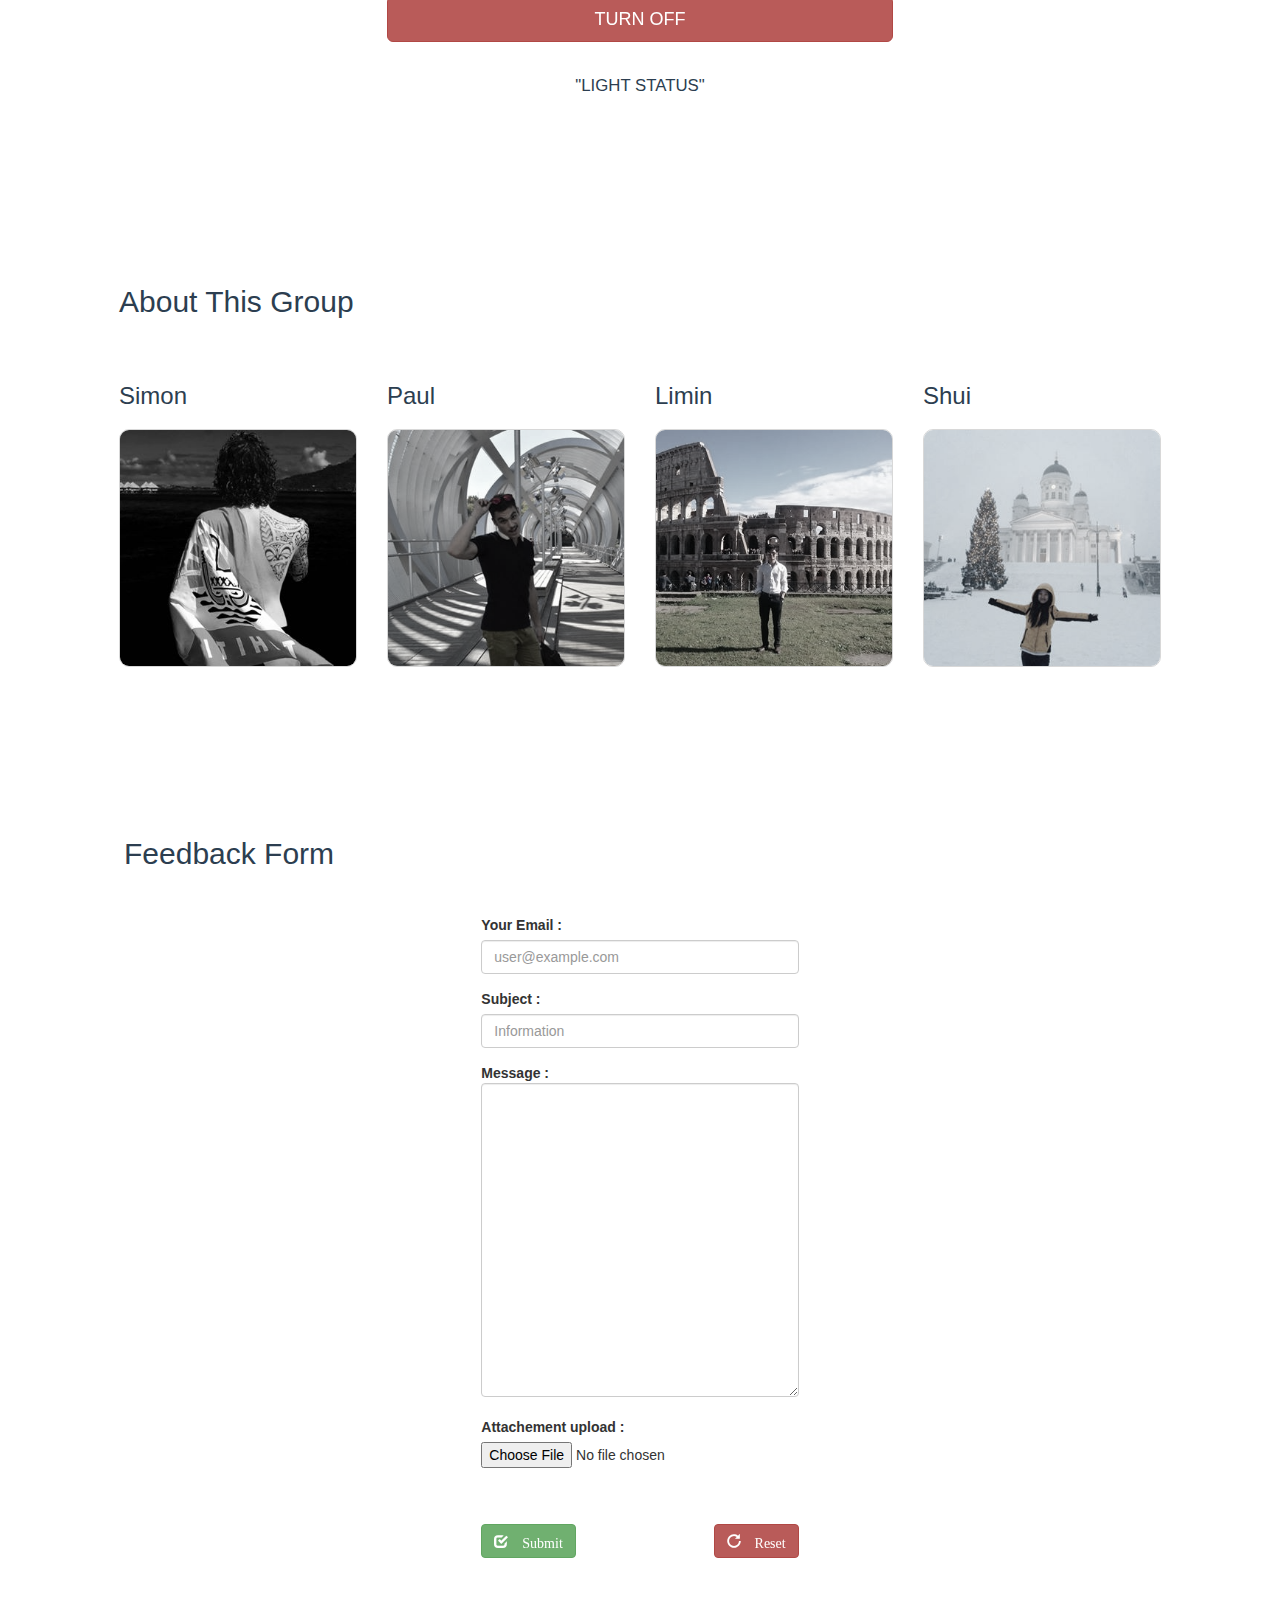
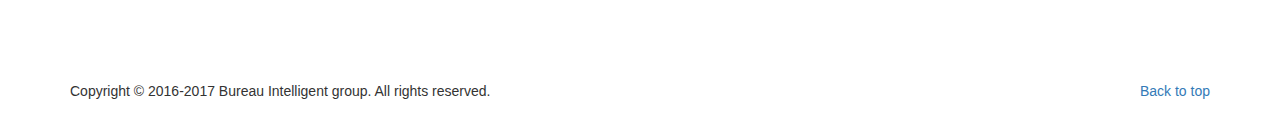
==== commit 46a99644: "" ====
--- a/home.html
+++ b/home.html
@@ -133,7 +133,7 @@
             						<li class="divider"></li>
             						<li><a href="#">Préférences</a></li>
             						<li><a href="#">Paramètres</a></li>
-            						<li><a href="login.html">Déconnexion</a></li>
+            						<li><a href="index.html">Déconnexion</a></li>
             						<li class="divider"></li>
             						<li><a href="#">Aide</a></li>
             						<li><a href="#feedback">Signaler un problème</a></li>
